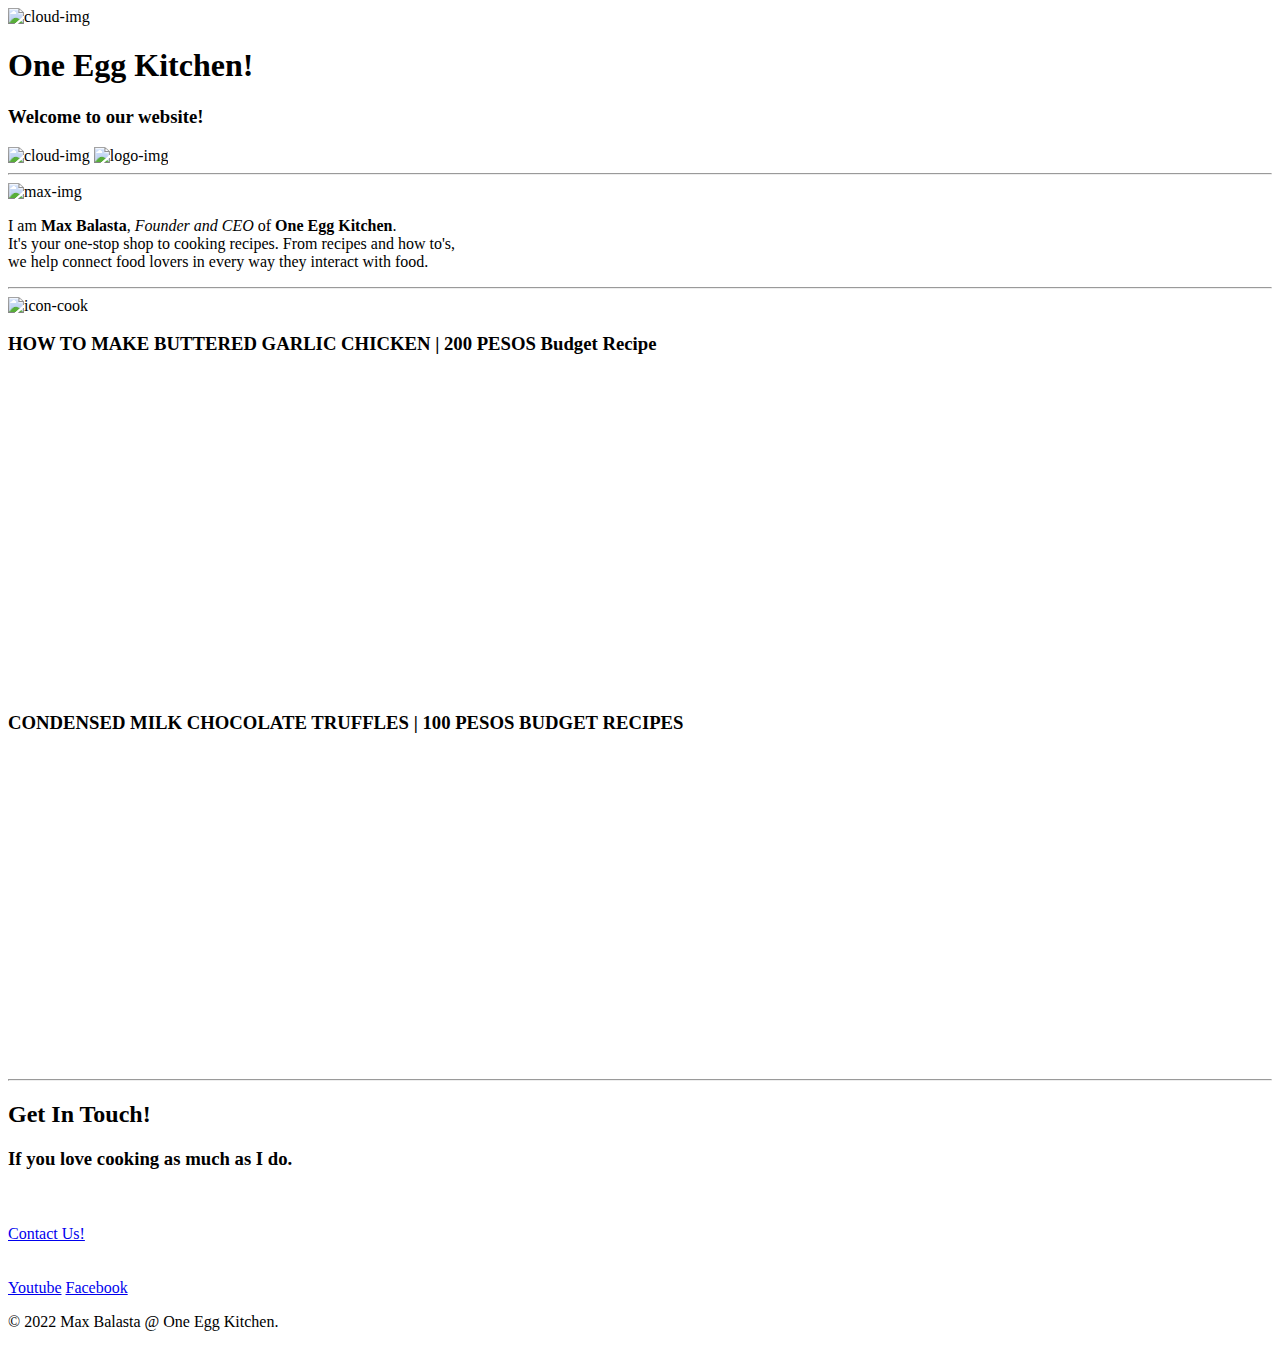
==== index.html @ 9034e267 "Add files via upload" ====
<!DOCTYPE html>
<html lang="en" dir="ltr">

<head>
  <meta charset="utf-8">
  <title>One Egg Kitchen</title>
  <link rel="stylesheet" href="CSS/style.css">
  <link rel="icon"
    href="https://scontent.fmnl17-4.fna.fbcdn.net/v/t1.6435-9/123191693_177333610660598_2488446250478417104_n.jpg?_nc_cat=105&ccb=1-5&_nc_sid=09cbfe&_nc_ohc=wXW2zkG5tA0AX-xO_PG&_nc_ht=scontent.fmnl17-4.fna&oh=00_AT-JEa51zVZiYjL3Id16u0S3lsScCz3Iv3yptgP-jglmMg&oe=6282C00F">
  <link rel="preconnect" href="https://fonts.googleapis.com">
  <link rel="preconnect" href="https://fonts.gstatic.com" crossorigin>
  <link href="https://fonts.googleapis.com/css2?family=Sacramento&family=Ubuntu:wght@300&display=swap" rel="stylesheet">
  <link rel="preconnect" href="https://fonts.googleapis.com">
  <link rel="preconnect" href="https://fonts.gstatic.com" crossorigin>
  <link href="https://fonts.googleapis.com/css2?family=Satisfy&display=swap" rel="stylesheet">
</head>

<body>
  <div class="toptop">
    <img class="cloud1" src="images/cloud.png" alt="cloud-img">
    <h1>One Egg Kitchen!</h1>
    <h3><p>Welcome to our website!</p></h3>
    <img class="cloud2" src="images/cloud.png" alt="cloud-img">
    <img class="logo" src="images/logo-modified.png" alt="logo-img">
  </div>
<hr>
  <div class="Intro">
    <img class="Intro1" src="images/max.png" alt="max-img">
    <p>I am <strong>Max Balasta</strong>, <em>Founder and CEO</em> of <strong>One Egg Kitchen</strong>. <br>It's your one-stop shop to cooking recipes. From recipes and how to's, <br>we help connect food lovers in every way they interact with food.
    </p>
  </div>
<hr>
  <div class="Cook">
    <img class="letscook" src="https://media.giphy.com/media/YmgZmvqtUh6SWVnqFc/giphy.gif" alt="icon-cook">
    <h3><strong>HOW TO MAKE BUTTERED GARLIC CHICKEN</strong> | 200 PESOS Budget Recipe</h3>
    <iframe width="560" height="315" src="https://www.youtube.com/embed/CfX6uSi9rFU" title="YouTube video player" frameborder="0" allow="accelerometer; autoplay; clipboard-write; encrypted-media; gyroscope; picture-in-picture"
      allowfullscreen></iframe>
    <h3><strong>CONDENSED MILK CHOCOLATE TRUFFLES </strong>| 100 PESOS BUDGET RECIPES</h3>
    <iframe width="560" height="315" src="https://www.youtube.com/embed/Am3WoO5nmLs" title="YouTube video player" frameborder="0" allow="accelerometer; autoplay; clipboard-write; encrypted-media; gyroscope; picture-in-picture"
      allowfullscreen></iframe>
  </div>
<hr>
  <div class="Contacts">

    <h2 class="get">Get In Touch!</h2>
    <h3 class="In">If you love cooking as much as I do.</h3><br><br>

    <a class="btn" href="mailto:oneeggtv@gmail.com">Contact Us!</a><br>
  </div>
  <br><br>
<div class="footer">
    <a href="https://www.youtube.com/channel/UCgGU7HsjEfREBHsR-Ekdo0w">Youtube</a>
      <a href="https://www.facebook.com/oneeggtv2020">Facebook</a>
<p class="footer2">© 2022 Max Balasta @ One Egg Kitchen.</p>
</div>
</body>

</html>
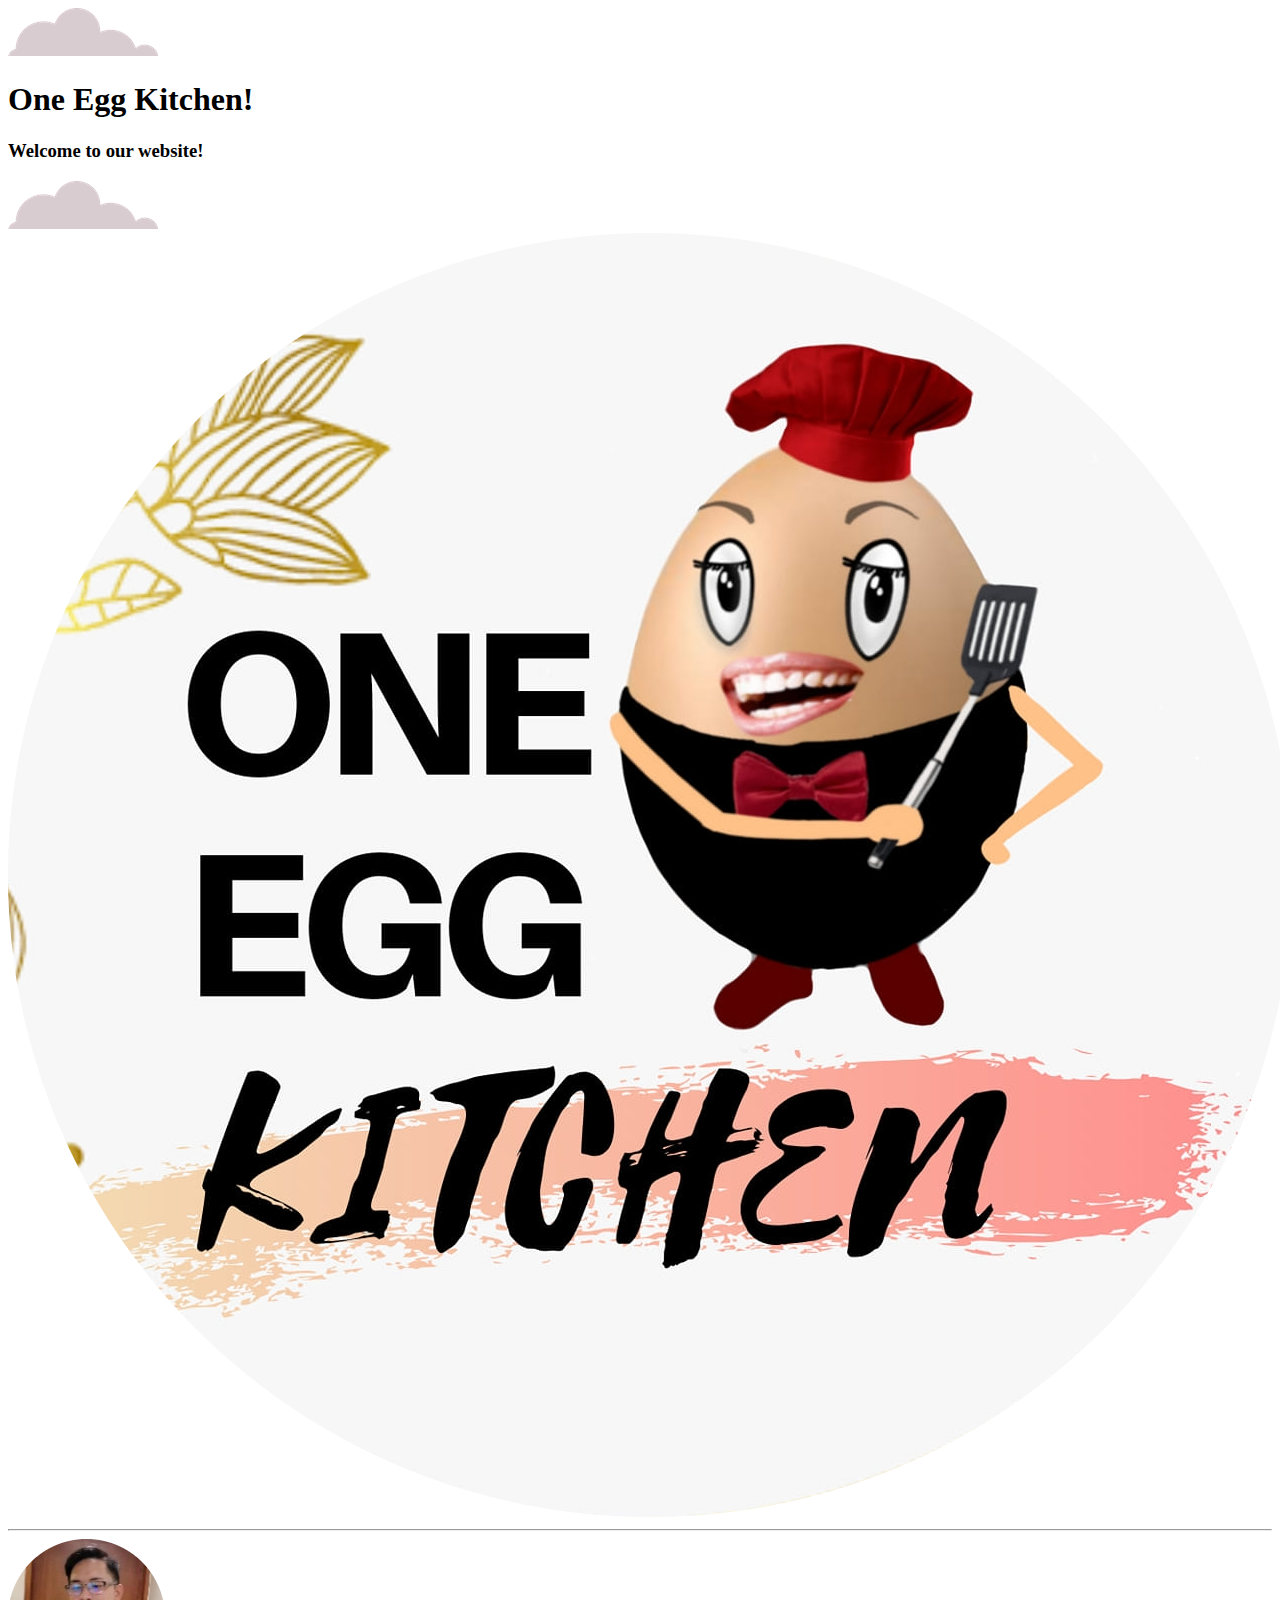
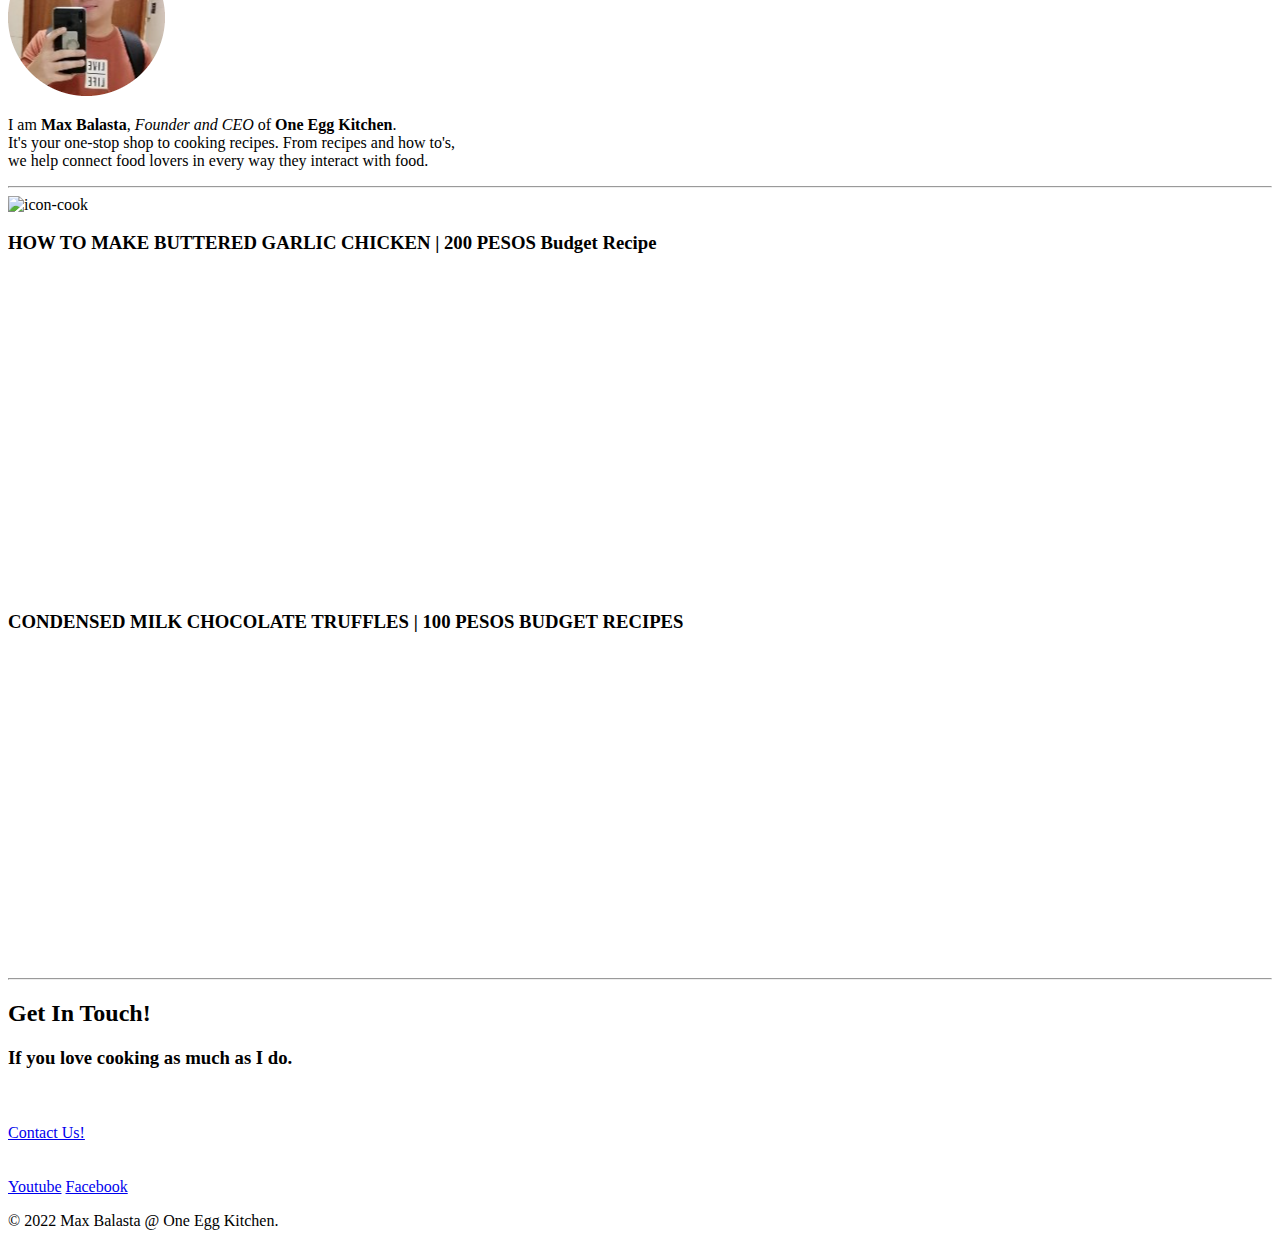
==== commit a36e7ebe: "Update index.html" ====
--- a/index.html
+++ b/index.html
@@ -17,15 +17,15 @@
 
 <body>
   <div class="toptop">
-    <img class="cloud1" src="images/cloud.png" alt="cloud-img">
+    <img class="cloud1" src="cloud.png" alt="cloud-img">
     <h1>One Egg Kitchen!</h1>
     <h3><p>Welcome to our website!</p></h3>
-    <img class="cloud2" src="images/cloud.png" alt="cloud-img">
-    <img class="logo" src="images/logo-modified.png" alt="logo-img">
+    <img class="cloud2" src="cloud.png" alt="cloud-img">
+    <img class="logo" src="logo-modified.png" alt="logo-img">
   </div>
 <hr>
   <div class="Intro">
-    <img class="Intro1" src="images/max.png" alt="max-img">
+    <img class="Intro1" src="max.png" alt="max-img">
     <p>I am <strong>Max Balasta</strong>, <em>Founder and CEO</em> of <strong>One Egg Kitchen</strong>. <br>It's your one-stop shop to cooking recipes. From recipes and how to's, <br>we help connect food lovers in every way they interact with food.
     </p>
   </div>
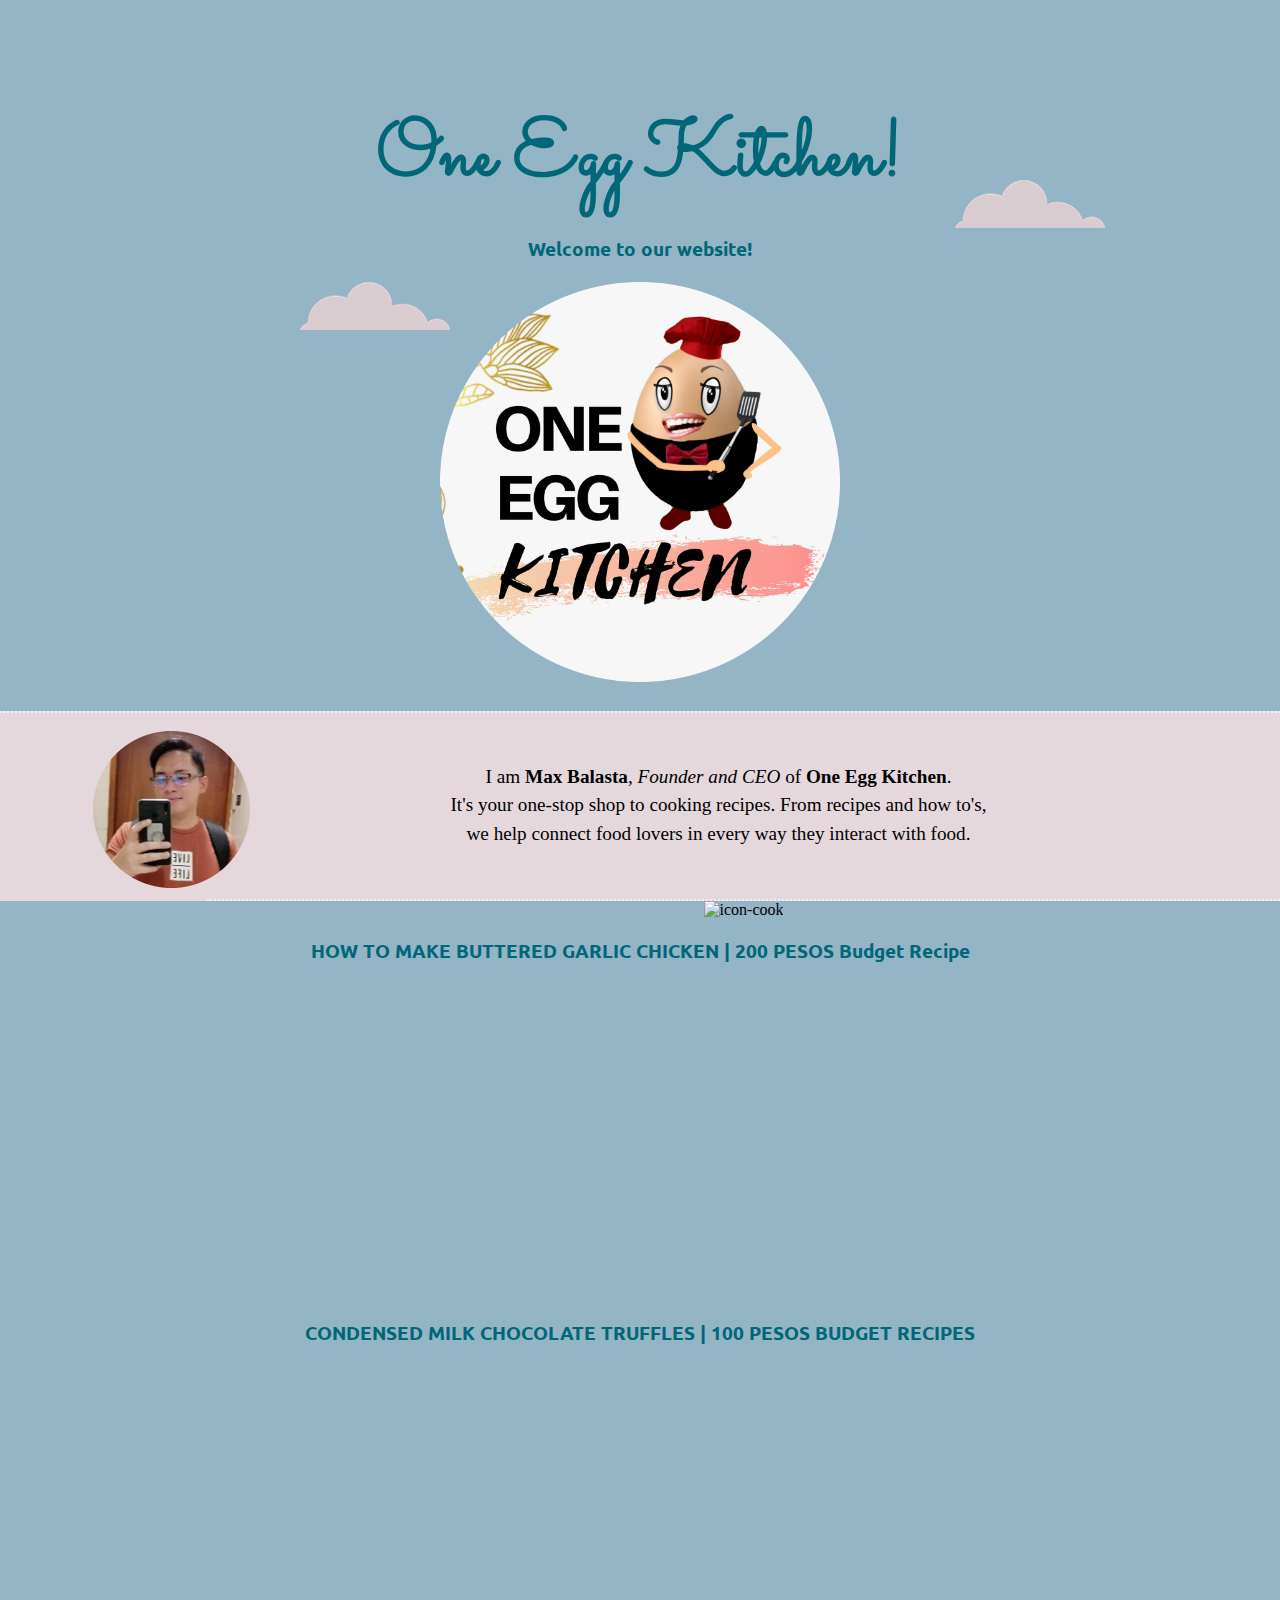
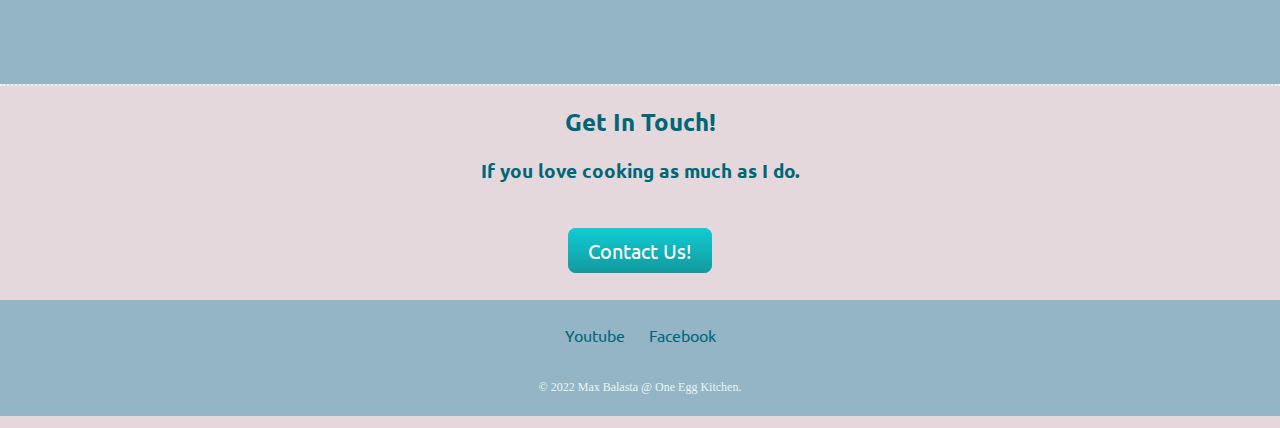
==== commit 90403dae: "Update index.html" ====
--- a/index.html
+++ b/index.html
@@ -4,7 +4,7 @@
 <head>
   <meta charset="utf-8">
   <title>One Egg Kitchen</title>
-  <link rel="stylesheet" href="CSS/style.css">
+  <link rel="stylesheet" href="styles.css">
   <link rel="icon"
     href="https://scontent.fmnl17-4.fna.fbcdn.net/v/t1.6435-9/123191693_177333610660598_2488446250478417104_n.jpg?_nc_cat=105&ccb=1-5&_nc_sid=09cbfe&_nc_ohc=wXW2zkG5tA0AX-xO_PG&_nc_ht=scontent.fmnl17-4.fna&oh=00_AT-JEa51zVZiYjL3Id16u0S3lsScCz3Iv3yptgP-jglmMg&oe=6282C00F">
   <link rel="preconnect" href="https://fonts.googleapis.com">
--- a/styles.css
+++ b/styles.css
@@ -0,0 +1,157 @@
+/*************************** Styles***************************/
+body {
+  background-color: #E4D8DC;
+  margin: 0;
+  text-align: center;
+}
+
+h1 {
+  margin: 0;
+  font-family: 'Sacramento', cursive;
+  font-size: 5em;
+  color: #006778;
+}
+
+h3 {
+  font-family: 'Ubuntu', sans-serif;
+  color: #006778;
+  ;
+}
+
+div {
+  background-color: #93B5C6;
+}
+
+p {
+  line-height: 1.5;
+}
+
+hr {
+  border: dotted #EAF6F6 2PX;
+  border-bottom: NONE;
+  margin: 0 auto;
+}
+
+a {
+  margin: 10px 10px;
+  font-family: 'Ubuntu', sans-serif;
+  text-decoration: none;
+  color: #006778;
+}
+
+a:hover {
+  color: white;
+}
+
+/*************************** Class ***************************/
+.toptop {
+  padding: 25px;
+  position: relative;
+  padding-top: 100px;
+}
+
+.cloud1 {
+  position: absolute;
+  right: 175px;
+  top: 180px;
+}
+
+.cloud2 {
+  position: absolute;
+  left: 300px
+}
+
+.logo {
+  height: 400px;
+  width: 400px;
+}
+
+.Intro {
+  background-color: #E4D8DC;
+  background-size: 100px;
+  margin: 50px 50px 50px 50px;
+  font-size: 1.2rem;
+}
+
+.Intro1 {
+  float: left;
+  position: relative;
+  bottom: 32px;
+  left: 43px;
+}
+
+.hat {
+  width: 75px;
+  height: 75px;
+}
+
+.letscook {
+  width: 175px;
+  height: 175px;
+  margin-right: 30%;
+  margin-left: 30%;
+}
+
+.Contacts {
+  background-color: #E4D8DC;
+  margin-top: 0
+}
+
+.cont {
+  background-color: #93B5C6;
+padding: 40px 40px 4px 10px;
+}
+
+.contactlogo {
+  background-color: white
+}
+
+.btn {
+  background: #11CDD4;
+  background-image: -webkit-linear-gradient(top, #11CDD4, #11999E);
+  background-image: -moz-linear-gradient(top, #11CDD4, #11999E);
+  background-image: -ms-linear-gradient(top, #11CDD4, #11999E);
+  background-image: -o-linear-gradient(top, #11CDD4, #11999E);
+  background-image: linear-gradient(to bottom, #11CDD4, #11999E);
+  -webkit-border-radius: 8;
+  -moz-border-radius: 8;
+  border-radius: 8px;
+  font-family: 'Ubuntu', sans-serif;
+  color: #ffffff;
+  font-size: 20px;
+  padding: 10px 20px 10px 20px;
+  text-decoration: none;
+  margin: 75px auto 0;
+}
+
+.btn:hover {
+  background: #30e3cb;
+  background-image: -webkit-linear-gradient(top, #30e3cb, #2bc4ad);
+  background-image: -moz-linear-gradient(top, #30e3cb, #2bc4ad);
+  background-image: -ms-linear-gradient(top, #30e3cb, #2bc4ad);
+  background-image: -o-linear-gradient(top, #30e3cb, #2bc4ad);
+  background-image: linear-gradient(to bottom, #30e3cb, #2bc4ad);
+  text-decoration: none;
+}
+
+.footer {
+  text-align: center;
+  padding: 25px 0 0;
+}
+
+.footer2 {
+  color: #eaf6f6;
+  ;
+  font-size: .75rem;
+  padding: 20px 0;
+}
+
+.get {
+  font-family: 'Ubuntu', sans-serif;
+  color: #006778;
+}
+
+.in {
+  color: #006778;
+  font-family: 'Ubuntu', sans-serif;
+}
